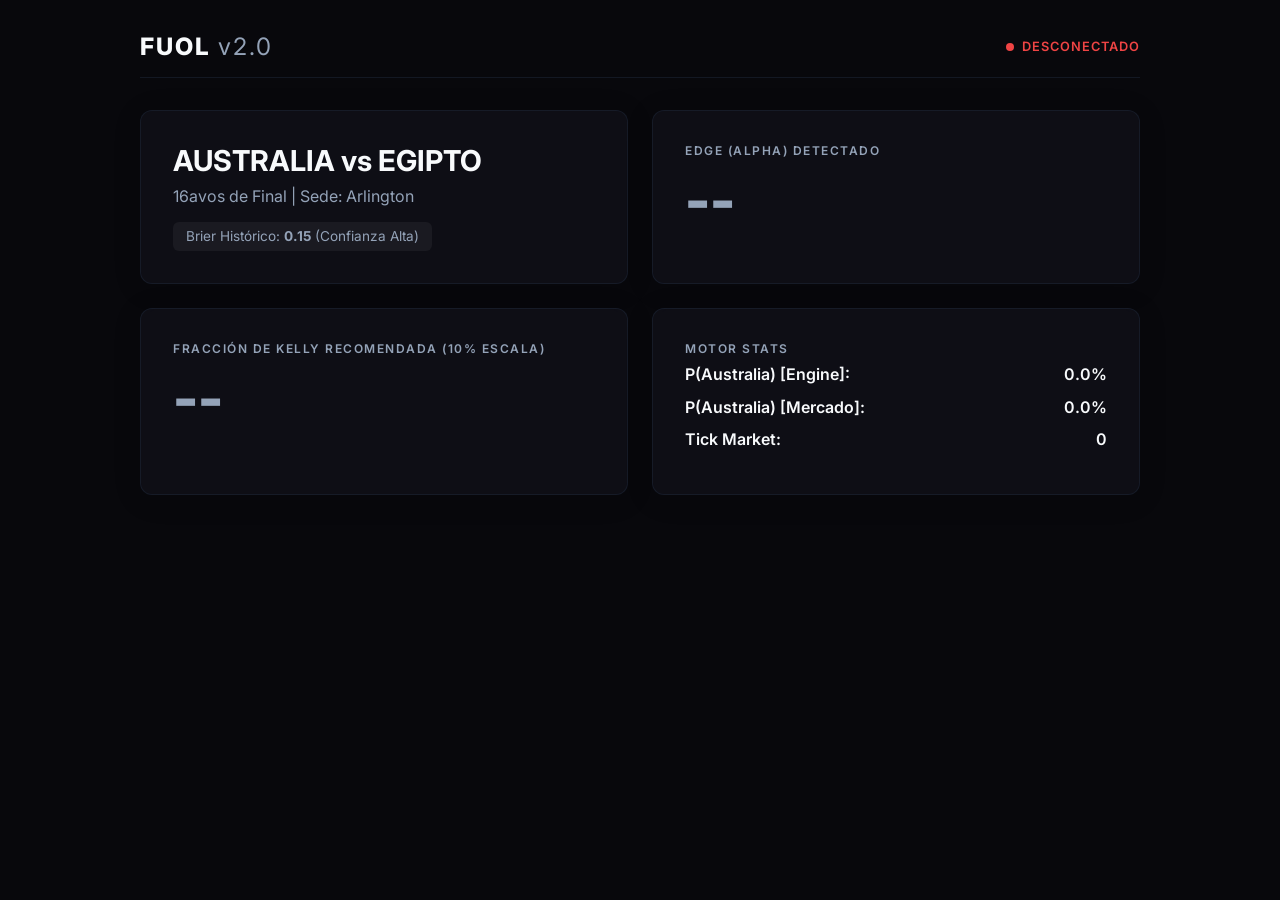
==== static/index.html @ 62f9b511 "FUOL v2.0 Live Trading Architecture: Async/WebSocket, Fractional Kelly, Dynamic Time-Weighter, and W" ====
<!DOCTYPE html>
<html lang="en">
<head>
    <meta charset="UTF-8">
    <meta name="viewport" content="width=device-width, initial-scale=1.0">
    <title>FUOL v2.0 - Live Trading Control</title>
    <link rel="stylesheet" href="/static/style.css">
    <link href="https://fonts.googleapis.com/css2?family=Inter:wght@400;600;800&display=swap" rel="stylesheet">
</head>
<body>
    <div class="dashboard">
        <header>
            <h1>FUOL <span>v2.0</span></h1>
            <div class="status-indicator" id="status-indicator">
                <span class="pulse"></span> ESPERANDO DATOS...
            </div>
        </header>

        <div class="grid">
            <div class="panel match-info glass">
                <h2>AUSTRALIA vs EGIPTO</h2>
                <p>16avos de Final | Sede: Arlington</p>
                <div class="brier-score">
                    Brier Histórico: <strong>0.15</strong> (Confianza Alta)
                </div>
            </div>

            <div class="panel signal glass" id="signal-panel">
                <div class="label">EDGE (ALPHA) DETECTADO</div>
                <div class="value" id="alpha-val">0.00%</div>
            </div>

            <div class="panel kelly glass" id="kelly-panel">
                <div class="label">FRACCIÓN DE KELLY RECOMENDADA (10% ESCALA)</div>
                <div class="value" id="kelly-val">0.00%</div>
            </div>

            <div class="panel telemetry glass">
                <div class="label">MOTOR STATS</div>
                <div class="stat">P(Australia) [Engine]: <span id="engine-prob">0.0%</span></div>
                <div class="stat">P(Australia) [Mercado]: <span id="market-prob">0.0%</span></div>
                <div class="stat">Tick Market: <span id="tick-val">0</span></div>
            </div>
        </div>
    </div>
    
    <script src="/static/app.js"></script>
</body>
</html>
---- static/style.css ----
:root {
    --bg-color: #08080C;
    --surface-color: rgba(18, 18, 26, 0.7);
    --accent-positive: #059669;
    --accent-negative: #EF4444;
    --text-main: #F8FAFC;
    --text-muted: #94A3B8;
    --border-color: rgba(30, 41, 59, 0.5);
}

body {
    margin: 0;
    padding: 2rem;
    background-color: var(--bg-color);
    color: var(--text-main);
    font-family: 'Inter', sans-serif;
}

.dashboard {
    max-width: 1000px;
    margin: 0 auto;
}

header {
    display: flex;
    justify-content: space-between;
    align-items: center;
    margin-bottom: 2rem;
    padding-bottom: 1rem;
    border-bottom: 1px solid var(--border-color);
}

header h1 {
    margin: 0;
    font-size: 1.5rem;
    font-weight: 800;
    letter-spacing: 2px;
}

header h1 span {
    color: var(--text-muted);
    font-weight: 400;
}

.status-indicator {
    display: flex;
    align-items: center;
    font-size: 0.8rem;
    font-weight: 600;
    color: var(--accent-positive);
    letter-spacing: 1px;
}

.pulse {
    width: 8px;
    height: 8px;
    background-color: var(--accent-positive);
    border-radius: 50%;
    margin-right: 8px;
    box-shadow: 0 0 10px var(--accent-positive);
    animation: pulse 1.5s infinite;
}

@keyframes pulse {
    0% { transform: scale(0.95); box-shadow: 0 0 0 0 rgba(5, 150, 105, 0.7); }
    70% { transform: scale(1); box-shadow: 0 0 0 6px rgba(5, 150, 105, 0); }
    100% { transform: scale(0.95); box-shadow: 0 0 0 0 rgba(5, 150, 105, 0); }
}

.grid {
    display: grid;
    grid-template-columns: repeat(2, 1fr);
    gap: 1.5rem;
}

.panel {
    padding: 2rem;
    border-radius: 12px;
}

.glass {
    background: var(--surface-color);
    backdrop-filter: blur(16px);
    -webkit-backdrop-filter: blur(16px);
    border: 1px solid var(--border-color);
    box-shadow: 0 4px 30px rgba(0, 0, 0, 0.1);
}

.label {
    font-size: 0.75rem;
    color: var(--text-muted);
    font-weight: 600;
    letter-spacing: 1.5px;
    margin-bottom: 0.5rem;
}

.value {
    font-size: 3.5rem;
    font-weight: 800;
    transition: color 0.3s ease;
}

.match-info h2 {
    margin: 0 0 0.5rem 0;
    font-size: 1.8rem;
}

.match-info p {
    color: var(--text-muted);
    margin: 0 0 1rem 0;
}

.brier-score {
    display: inline-block;
    padding: 0.4rem 0.8rem;
    background: rgba(255,255,255,0.05);
    border-radius: 6px;
    font-size: 0.85rem;
    color: var(--text-muted);
}

.stat {
    margin-bottom: 0.8rem;
    font-size: 1rem;
    font-weight: 600;
}

.stat span {
    color: var(--text-main);
    float: right;
}

.positive { color: var(--accent-positive) !important; text-shadow: 0 0 20px rgba(5,150,105,0.4); }
.negative { color: var(--text-muted) !important; }
.danger { color: var(--accent-negative) !important; text-shadow: 0 0 20px rgba(239,68,68,0.4); animation: shake 0.5s; }

@keyframes shake {
  0% { transform: translateX(0); }
  25% { transform: translateX(-5px); }
  50% { transform: translateX(5px); }
  75% { transform: translateX(-5px); }
  100% { transform: translateX(0); }
}
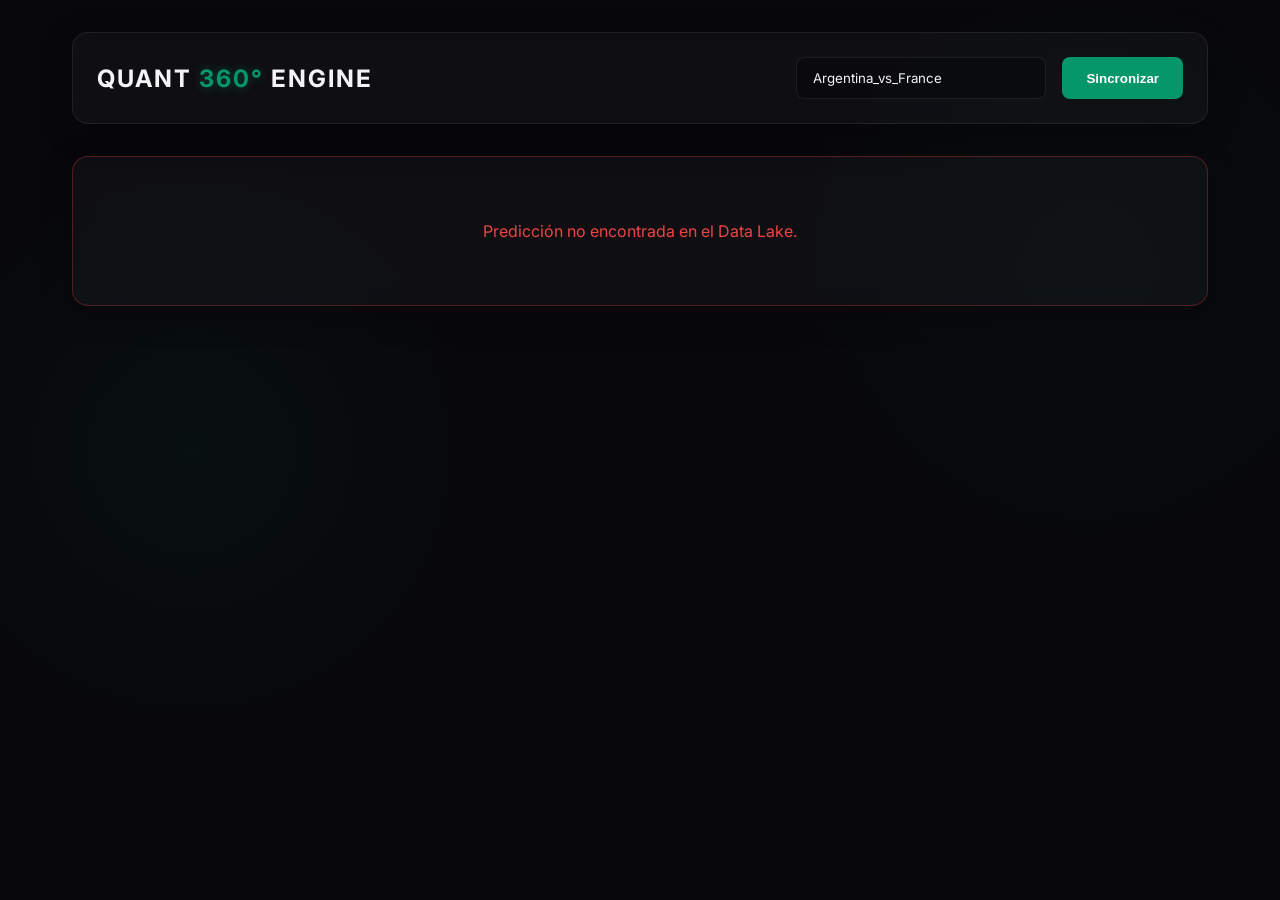
==== commit 016efebd: "feat: Upgrade engine to 360 Data Fusion System (Quant) Added Omni Orchestrator, FastAPI Microservice" ====
--- a/static/index.html
+++ b/static/index.html
@@ -1,49 +1,103 @@
 <!DOCTYPE html>
-<html lang="en">
+<html lang="es">
 <head>
     <meta charset="UTF-8">
     <meta name="viewport" content="width=device-width, initial-scale=1.0">
-    <title>FUOL v2.0 - Live Trading Control</title>
-    <link rel="stylesheet" href="/static/style.css">
-    <link href="https://fonts.googleapis.com/css2?family=Inter:wght@400;600;800&display=swap" rel="stylesheet">
+    <title>FUOL 360° Quant Dashboard</title>
+    <link rel="stylesheet" href="style.css">
+    <!-- Using Google Fonts: Inter -->
+    <link href="https://fonts.googleapis.com/css2?family=Inter:wght@300;400;600;800&family=JetBrains+Mono:wght@400;700&display=swap" rel="stylesheet">
 </head>
 <body>
     <div class="dashboard">
-        <header>
-            <h1>FUOL <span>v2.0</span></h1>
-            <div class="status-indicator" id="status-indicator">
-                <span class="pulse"></span> ESPERANDO DATOS...
+        <header class="glass-panel">
+            <h1>QUANT <span class="accent">360°</span> ENGINE</h1>
+            <div class="search-box">
+                <input type="text" id="matchIdInput" placeholder="Ej: Argentina_vs_France" value="Argentina_vs_France">
+                <button id="loadBtn">Sincronizar</button>
             </div>
         </header>
 
-        <div class="grid">
-            <div class="panel match-info glass">
-                <h2>AUSTRALIA vs EGIPTO</h2>
-                <p>16avos de Final | Sede: Arlington</p>
-                <div class="brier-score">
-                    Brier Histórico: <strong>0.15</strong> (Confianza Alta)
+        <main id="content" class="hidden">
+            <div class="teams-header glass-panel">
+                <div class="team" id="teamA">
+                    <h2 class="team-name">Team A</h2>
+                    <p class="coach">DT: <span>-</span></p>
+                </div>
+                <div class="vs">VS</div>
+                <div class="team" id="teamB">
+                    <h2 class="team-name">Team B</h2>
+                    <p class="coach">DT: <span>-</span></p>
                 </div>
             </div>
 
-            <div class="panel signal glass" id="signal-panel">
-                <div class="label">EDGE (ALPHA) DETECTADO</div>
-                <div class="value" id="alpha-val">0.00%</div>
+            <div class="grid-container">
+                <!-- Matemáticas Panel -->
+                <div class="card glass-panel math-panel">
+                    <h3>Ventaja Probabilística (Alpha)</h3>
+                    <div class="probs">
+                        <div class="prob-item">
+                            <span class="label">P(1) - Local</span>
+                            <span class="value accent" id="p1Value">0.0%</span>
+                        </div>
+                        <div class="prob-item">
+                            <span class="label">P(X) - Empate</span>
+                            <span class="value" id="pxValue">0.0%</span>
+                        </div>
+                        <div class="prob-item">
+                            <span class="label">P(2) - Visita</span>
+                            <span class="value accent" id="p2Value">0.0%</span>
+                        </div>
+                    </div>
+                    <div class="expected-goals">
+                        <div>&lambda; <span id="lamValue">0.0</span></div>
+                        <div>&mu; <span id="muValue">0.0</span></div>
+                    </div>
+                </div>
+
+                <!-- Financiero Panel -->
+                <div class="card glass-panel finance-panel">
+                    <h3>Capitalización de Mercado</h3>
+                    <div class="finance-stats">
+                        <div class="stat">
+                            <span class="label" id="teamANameFin">Team A</span>
+                            <span class="value" id="valA">€0M</span>
+                        </div>
+                        <div class="stat">
+                            <span class="label" id="teamBNameFin">Team B</span>
+                            <span class="value" id="valB">€0M</span>
+                        </div>
+                    </div>
+                </div>
+
+                <!-- Contexto NLP Panel -->
+                <div class="card glass-panel nlp-panel">
+                    <h3>Contexto Cualitativo (NLP)</h3>
+                    <div class="modifiers">
+                        <div class="mod-team">
+                            <h4 id="teamANameNLP">Team A</h4>
+                            <p>Lesiones: <span id="injA" class="mono">1.00x</span></p>
+                            <p>Fatiga: <span id="fatA" class="mono">1.00x</span></p>
+                        </div>
+                        <div class="mod-team">
+                            <h4 id="teamBNameNLP">Team B</h4>
+                            <p>Lesiones: <span id="injB" class="mono">1.00x</span></p>
+                            <p>Fatiga: <span id="fatB" class="mono">1.00x</span></p>
+                        </div>
+                    </div>
+                </div>
             </div>
-
-            <div class="panel kelly glass" id="kelly-panel">
-                <div class="label">FRACCIÓN DE KELLY RECOMENDADA (10% ESCALA)</div>
-                <div class="value" id="kelly-val">0.00%</div>
-            </div>
-
-            <div class="panel telemetry glass">
-                <div class="label">MOTOR STATS</div>
-                <div class="stat">P(Australia) [Engine]: <span id="engine-prob">0.0%</span></div>
-                <div class="stat">P(Australia) [Mercado]: <span id="market-prob">0.0%</span></div>
-                <div class="stat">Tick Market: <span id="tick-val">0</span></div>
-            </div>
+        </main>
+        
+        <div id="loading" class="loading-state glass-panel">
+            <div class="spinner"></div>
+            <p>Sincronizando Telemetría con Data Lake...</p>
+        </div>
+        
+        <div id="error" class="error-state glass-panel hidden">
+            <p id="errorMsg">Predicción no encontrada.</p>
         </div>
     </div>
-    
-    <script src="/static/app.js"></script>
+    <script src="app.js"></script>
 </body>
 </html>
--- a/static/style.css
+++ b/static/style.css
@@ -1,24 +1,54 @@
 :root {
-    --bg-color: #08080C;
-    --surface-color: rgba(18, 18, 26, 0.7);
-    --accent-positive: #059669;
-    --accent-negative: #EF4444;
-    --text-main: #F8FAFC;
-    --text-muted: #94A3B8;
-    --border-color: rgba(30, 41, 59, 0.5);
+    --bg-abisal: #08080C;
+    --bg-abisal-light: #121218;
+    --accent-emerald: #059669;
+    --accent-emerald-glow: rgba(5, 150, 105, 0.4);
+    --text-main: #F3F4F6;
+    --text-muted: #9CA3AF;
+    --glass-bg: rgba(255, 255, 255, 0.03);
+    --glass-border: rgba(255, 255, 255, 0.08);
+}
+
+* {
+    margin: 0;
+    padding: 0;
+    box-sizing: border-box;
 }
 
 body {
-    margin: 0;
-    padding: 2rem;
-    background-color: var(--bg-color);
+    background-color: var(--bg-abisal);
     color: var(--text-main);
     font-family: 'Inter', sans-serif;
+    min-height: 100vh;
+    background-image: 
+        radial-gradient(circle at 15% 50%, rgba(5, 150, 105, 0.05), transparent 25%),
+        radial-gradient(circle at 85% 30%, rgba(5, 150, 105, 0.03), transparent 25%);
+    background-attachment: fixed;
+}
+
+.mono {
+    font-family: 'JetBrains Mono', monospace;
+}
+
+.accent {
+    color: var(--accent-emerald);
+    text-shadow: 0 0 10px var(--accent-emerald-glow);
 }
 
 .dashboard {
-    max-width: 1000px;
+    max-width: 1200px;
     margin: 0 auto;
+    padding: 2rem;
+}
+
+.glass-panel {
+    background: var(--glass-bg);
+    backdrop-filter: blur(12px);
+    -webkit-backdrop-filter: blur(12px);
+    border: 1px solid var(--glass-border);
+    border-radius: 16px;
+    padding: 1.5rem;
+    box-shadow: 0 8px 32px 0 rgba(0, 0, 0, 0.3);
 }
 
 header {
@@ -26,118 +56,207 @@
     justify-content: space-between;
     align-items: center;
     margin-bottom: 2rem;
-    padding-bottom: 1rem;
-    border-bottom: 1px solid var(--border-color);
 }
 
 header h1 {
-    margin: 0;
+    font-size: 1.5rem;
+    letter-spacing: 2px;
+}
+
+.search-box {
+    display: flex;
+    gap: 1rem;
+}
+
+.search-box input {
+    background: rgba(0, 0, 0, 0.3);
+    border: 1px solid var(--glass-border);
+    color: var(--text-main);
+    padding: 0.75rem 1rem;
+    border-radius: 8px;
+    font-family: 'Inter', sans-serif;
+    outline: none;
+    transition: all 0.3s ease;
+    width: 250px;
+}
+
+.search-box input:focus {
+    border-color: var(--accent-emerald);
+    box-shadow: 0 0 10px var(--accent-emerald-glow);
+}
+
+.search-box button {
+    background: var(--accent-emerald);
+    color: #fff;
+    border: none;
+    padding: 0.75rem 1.5rem;
+    border-radius: 8px;
+    cursor: pointer;
+    font-weight: 600;
+    transition: all 0.3s ease;
+}
+
+.search-box button:hover {
+    background: #047857;
+    box-shadow: 0 0 15px var(--accent-emerald-glow);
+}
+
+.teams-header {
+    display: flex;
+    justify-content: space-between;
+    align-items: center;
+    margin-bottom: 2rem;
+    text-align: center;
+}
+
+.team {
+    flex: 1;
+}
+
+.team-name {
+    font-size: 2.5rem;
+    font-weight: 800;
+    margin-bottom: 0.5rem;
+    background: linear-gradient(to right, #fff, #9CA3AF);
+    -webkit-background-clip: text;
+    -webkit-text-fill-color: transparent;
+}
+
+.coach {
+    color: var(--text-muted);
+    font-size: 0.9rem;
+}
+
+.vs {
     font-size: 1.5rem;
     font-weight: 800;
-    letter-spacing: 2px;
-}
-
-header h1 span {
-    color: var(--text-muted);
-    font-weight: 400;
-}
-
-.status-indicator {
-    display: flex;
-    align-items: center;
-    font-size: 0.8rem;
-    font-weight: 600;
-    color: var(--accent-positive);
+    color: var(--accent-emerald);
+    padding: 1rem;
+}
+
+.grid-container {
+    display: grid;
+    grid-template-columns: repeat(auto-fit, minmax(300px, 1fr));
+    gap: 2rem;
+}
+
+.card h3 {
+    font-size: 1.1rem;
+    margin-bottom: 1.5rem;
+    color: var(--text-muted);
+    text-transform: uppercase;
     letter-spacing: 1px;
 }
 
-.pulse {
-    width: 8px;
-    height: 8px;
-    background-color: var(--accent-positive);
+.probs {
+    display: flex;
+    flex-direction: column;
+    gap: 1rem;
+    margin-bottom: 1.5rem;
+}
+
+.prob-item {
+    display: flex;
+    justify-content: space-between;
+    align-items: center;
+    padding: 0.75rem;
+    background: rgba(0, 0, 0, 0.2);
+    border-radius: 8px;
+    border-left: 3px solid transparent;
+    transition: all 0.3s ease;
+}
+
+.prob-item:hover {
+    background: rgba(0, 0, 0, 0.4);
+    border-left: 3px solid var(--accent-emerald);
+    transform: translateX(5px);
+}
+
+.prob-item .value {
+    font-family: 'JetBrains Mono', monospace;
+    font-size: 1.25rem;
+    font-weight: 700;
+}
+
+.expected-goals {
+    display: flex;
+    justify-content: space-around;
+    font-family: 'JetBrains Mono', monospace;
+    color: var(--text-muted);
+}
+
+.finance-stats {
+    display: flex;
+    flex-direction: column;
+    gap: 1rem;
+}
+
+.stat {
+    display: flex;
+    justify-content: space-between;
+    align-items: center;
+    padding: 1rem;
+    background: rgba(0, 0, 0, 0.2);
+    border-radius: 8px;
+}
+
+.stat .value {
+    font-family: 'JetBrains Mono', monospace;
+    font-size: 1.5rem;
+    color: #FCD34D; /* Gold accent for finance */
+}
+
+.modifiers {
+    display: flex;
+    justify-content: space-between;
+    gap: 1rem;
+}
+
+.mod-team {
+    flex: 1;
+    background: rgba(0, 0, 0, 0.2);
+    padding: 1rem;
+    border-radius: 8px;
+}
+
+.mod-team h4 {
+    margin-bottom: 0.5rem;
+    color: var(--text-main);
+}
+
+.mod-team p {
+    display: flex;
+    justify-content: space-between;
+    font-size: 0.9rem;
+    color: var(--text-muted);
+    margin-bottom: 0.25rem;
+}
+
+.hidden {
+    display: none !important;
+}
+
+.loading-state, .error-state {
+    text-align: center;
+    padding: 4rem;
+    margin-top: 2rem;
+}
+
+.error-state {
+    color: #EF4444;
+    border-color: rgba(239, 68, 68, 0.3);
+}
+
+.spinner {
+    width: 40px;
+    height: 40px;
+    border: 3px solid rgba(5, 150, 105, 0.3);
     border-radius: 50%;
-    margin-right: 8px;
-    box-shadow: 0 0 10px var(--accent-positive);
-    animation: pulse 1.5s infinite;
-}
-
-@keyframes pulse {
-    0% { transform: scale(0.95); box-shadow: 0 0 0 0 rgba(5, 150, 105, 0.7); }
-    70% { transform: scale(1); box-shadow: 0 0 0 6px rgba(5, 150, 105, 0); }
-    100% { transform: scale(0.95); box-shadow: 0 0 0 0 rgba(5, 150, 105, 0); }
-}
-
-.grid {
-    display: grid;
-    grid-template-columns: repeat(2, 1fr);
-    gap: 1.5rem;
-}
-
-.panel {
-    padding: 2rem;
-    border-radius: 12px;
-}
-
-.glass {
-    background: var(--surface-color);
-    backdrop-filter: blur(16px);
-    -webkit-backdrop-filter: blur(16px);
-    border: 1px solid var(--border-color);
-    box-shadow: 0 4px 30px rgba(0, 0, 0, 0.1);
-}
-
-.label {
-    font-size: 0.75rem;
-    color: var(--text-muted);
-    font-weight: 600;
-    letter-spacing: 1.5px;
-    margin-bottom: 0.5rem;
-}
-
-.value {
-    font-size: 3.5rem;
-    font-weight: 800;
-    transition: color 0.3s ease;
-}
-
-.match-info h2 {
-    margin: 0 0 0.5rem 0;
-    font-size: 1.8rem;
-}
-
-.match-info p {
-    color: var(--text-muted);
-    margin: 0 0 1rem 0;
-}
-
-.brier-score {
-    display: inline-block;
-    padding: 0.4rem 0.8rem;
-    background: rgba(255,255,255,0.05);
-    border-radius: 6px;
-    font-size: 0.85rem;
-    color: var(--text-muted);
-}
-
-.stat {
-    margin-bottom: 0.8rem;
-    font-size: 1rem;
-    font-weight: 600;
-}
-
-.stat span {
-    color: var(--text-main);
-    float: right;
-}
-
-.positive { color: var(--accent-positive) !important; text-shadow: 0 0 20px rgba(5,150,105,0.4); }
-.negative { color: var(--text-muted) !important; }
-.danger { color: var(--accent-negative) !important; text-shadow: 0 0 20px rgba(239,68,68,0.4); animation: shake 0.5s; }
-
-@keyframes shake {
-  0% { transform: translateX(0); }
-  25% { transform: translateX(-5px); }
-  50% { transform: translateX(5px); }
-  75% { transform: translateX(-5px); }
-  100% { transform: translateX(0); }
-}
+    border-top-color: var(--accent-emerald);
+    animation: spin 1s ease-in-out infinite;
+    margin: 0 auto 1rem;
+}
+
+@keyframes spin {
+    to { transform: rotate(360deg); }
+}
